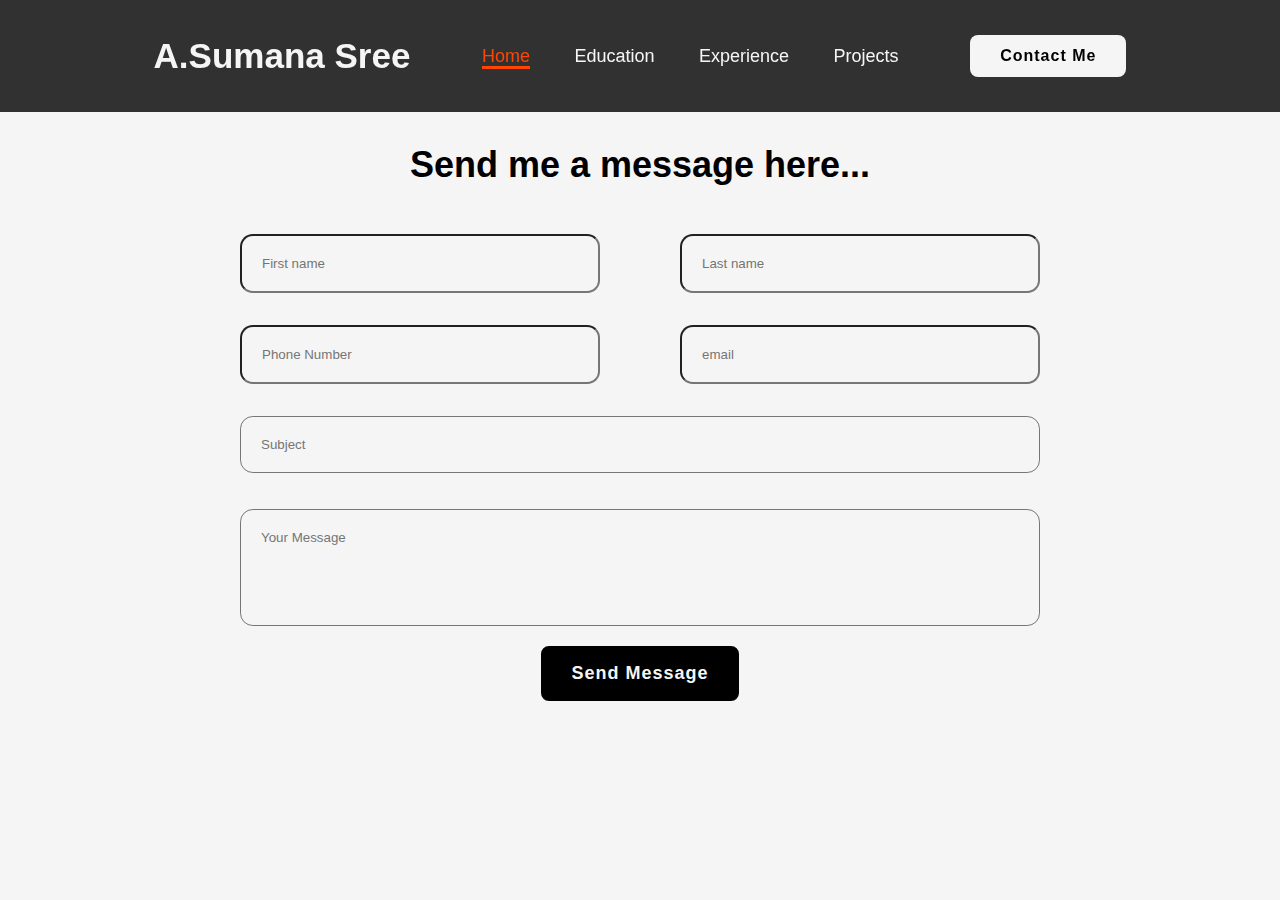
==== contact-me.html @ 4e2c1ece "added seperate page for contact me" ====
<!DOCTYPE html>
<html lang="en">
<head>
    <meta charset="UTF-8">
    <meta name="viewport" content="width=device-width, initial-scale=1.0">
    <title>Sumana-Portfolio</title>
    <link rel="stylesheet" href="style.css">
</head>
<body>
    <header class="header">
        <a href="#" class="logo">A.Sumana Sree</a>
        <nav class="navbar">
            <a href="index.html" class="active">Home</a>
            <a href="index.html#education">Education</a>
            <a href="#">Experience</a>
            <a href="projects.html">Projects</a>
        </nav>
        <a href="contact-me.html" class="contact">Contact Me</a>
    </header>
    
    <section id="contact-me" class="contact-form">
        <div class="contact-box">
            <h2 class="contact-me">Send me a message here...</h2>
            <form action="#" >
            <div class="input-box">
                <input type="text" placeholder="First name">
                <input type="text" placeholder="Last name">
            </div>
            <div class="input-box">
                <input type="number" placeholder="Phone Number">
                <input type="email" placeholder="email">
            </div>
            <textarea name="" id="" cols="30" rows="1" placeholder="Subject"></textarea>
            <textarea name="" id="" cols="30" rows="5" placeholder="Your Message"></textarea>
            <input type="submit" value="Send Message" class="btn-1">
        </form>
        </div>
    </section>

</body>
</html>
---- style.css ----
*{
    margin: 0;
    padding: 0;
    box-sizing:border-box;
    font-family: 'Poppins',
    sans-serif;
    text-decoration: none;
    list-style: none;

}

.header{
    position: fixed;
    top: 0;
    left: 0;
    width: 100%;
    padding: 35px 12%;
    background: rgba(0,0,0,0.8);
    backdrop-filter:blur(10px) ;
    display: flex;
    justify-content: space-between;
    align-items: center;
    z-index: 100;
}

.logo{
    font-size: 25px;
    color: whitesmoke;
    font-weight: 600;
    font-size: 35px;
    transition: 0.3s ease;
}

span{
    color: orangered;
}

.logo:hover{
    color:orangered;
    text-shadow: 0 0 25px orangered,
                 0 0 50px orangered;
    transform: scale(1.1);
}

.navbar a{
    font-size: 18px;
    color: whitesmoke;
    font-weight: 500;
    margin: 0 20px;
    border-bottom: 3px solid transparent;
    transition: 0.3s ease;
}

.navbar a:hover,
.navbar a.active{
    color: orangered;
    border-bottom: 3px solid orangered;
}

.contact{
    padding: 10px 28px;
    background-color: whitesmoke;
    color: black;
    border: 2px solid transparent;
    border-radius: 8px;
    font-size: 16px;
    letter-spacing: 1px;
    font-weight: 600;
    transition: 0.3s ease;
}

.contact:hover{
    background-color: orangered;
    box-shadow: 0 0 25px orangered;
    color: whitesmoke;
}

.body{
    background-color: whitesmoke;
}
.home{
    width: 100%;
    min-height: 100vh;
    background: whitesmoke;
    display: flex;
    align-items:center;
    gap: 7em;
    padding: 120px 12% 0;
}

.home-content{
    max-width: 1000px;
    align-items: center;
}

.home-content h3{
    font-size: 35px;
}

.home-content h1{
    font-size: 45px;
    line-height: 1.2;
}

.home-content p{
    font-size: 18px;
    margin: 25px 0 30px;
}

.btn-box{
    width: 600px;
    height: 50px;
    display: flex;
    gap: 2em;
}

.btn-1{
    padding: 15px 28px;
    background-color: black;
    color: whitesmoke;
    border: 2px solid black;
    border-radius: 8px;
    font-size: 18px;
    letter-spacing: 1px;
    font-weight: 600;
    transition: 0.3s ease;
    cursor: pointer;
}

.btn-1:hover{
    background-color: white;
    color: black;
}

.btn-2{
    padding: 15px 28px;
    background-color:orangered;
    color: whitesmoke;
    border: 2px solid black;
    border-radius: 8px;
    font-size: 18px;
    letter-spacing: 1px;
    font-weight: 600;
    transition: 0.3s ease;
    cursor: pointer;
}

.btn-2:hover{
    background-color: white;
    color: orangered;
}

.img-box img{
    border-radius: 50%;
    padding: 30px;
    width: 450px;
}

::-webkit-scrollbar{
    width: 15px;
}
::-webkit-scrollbar-thumb{
    background-color: orangered;
}
::-webkit-scrollbar-track{
    background-color: black;
    width: 50px;
}

.education{
    display:flex;
    justify-content: center;
    padding: 12% 8%;
    gap: 10em;
    align-items: center;
    background-color: black;
}
.img-box-2 img{
    position: relative;
    width: 400px;
    box-shadow: 0 0 25px orangered,
                0 0 50px orangered;
}

.education-content h2{
    font-size: 32px;
    color: orangered;
}
.education-content p{
    color: whitesmoke;
    font-size: 20px;
    margin: 2em 0 3em;
}

.projects{
    padding:12% 4%;

}
.flex-box{
    padding: 0px;
    display:flex;
    justify-content: space-evenly;
    align-items: flex-start;
    flex-wrap: wrap;
    gap: 1rem;
}
.project-box{
    flex: 1 1 calc(50%-2rem);
    max-width: calc(50%-2rem);
    box-sizing: border-box;
    max-height: 410px;
    padding: 1rem;
    font-size: 20px;
    color: black;
    background: whitesmoke;
    overflow: hidden;
    display: flex;
    flex-direction: column;
    border-radius: 0.8rem;
    margin: 1rem 0;
    border: 2px solid black;
}

.image{
    width: 100%;
    height: auto;
    max-height: 150px;
    display: flex;
    justify-content: center;
    align-items: center;
    overflow: hidden;
    border-radius: 0.8rem;
}
.image img{
    width: 100%;
    height: auto;
    object-fit: cover;
}
.project-content{
    padding: 1rem 0 0 0;
    overflow: hidden;
    display: flex;
    flex-direction: column;
    gap: 0rem;
}

.contact-box{
    justify-content: center;
    margin: 0;
    align-items: center;
    background-color: whitesmoke;
}
.contact-form{
    height: 100vh;
    margin: 0;
    background-color: whitesmoke;
}
.contact-form h2{
    text-align: center;
    font-size: 36px;
    padding-top: 9rem;
    padding-bottom: 2rem;
}
.contact-form form{
    max-width: 50em;
    margin: auto;
    text-align: center;
    padding-bottom: 0em;
    background: whitesmoke;
}

.input-box{
    display: flex;
    gap: 5rem;
}

.contact-form form .input-box input,
.contact-form form textarea{
    width: 100%;
    padding: 1.5em;
    color: black;
    background: whitesmoke;
    border-radius: 0.8rem;
    margin: 1rem 0;
    resize: none;
}


.footer{
    position: relative;
    bottom: 0;
    width: 100%;
    padding: 40px 0;
    background-color: black;

}
.footer .connect{
    text-align: center;
    color: whitesmoke;
    padding: 20px;
    font-size: 25px;
}
.footer .social{
    text-align: center;
    padding-bottom: 25px;
    color: whitesmoke;
}
.footer .social a{
    font-size: 24px;
    color: whitesmoke;
    border: 2px solid orangered;
    width: 40px;
    height: 40px;
    line-height: 38px;
    display: inline-block;
    text-align: center;
    border-radius: 50%;
    margin: 0 8px;
    box-shadow: inset 0 0 10px orangered, 0 0 10px orangered;
    transition: 0.3s ease;
}
.footer .social a:hover{
    transform: scale(1.2)translateY(-10px);
    color: orangered;
    border: 2px solid orangered;
}
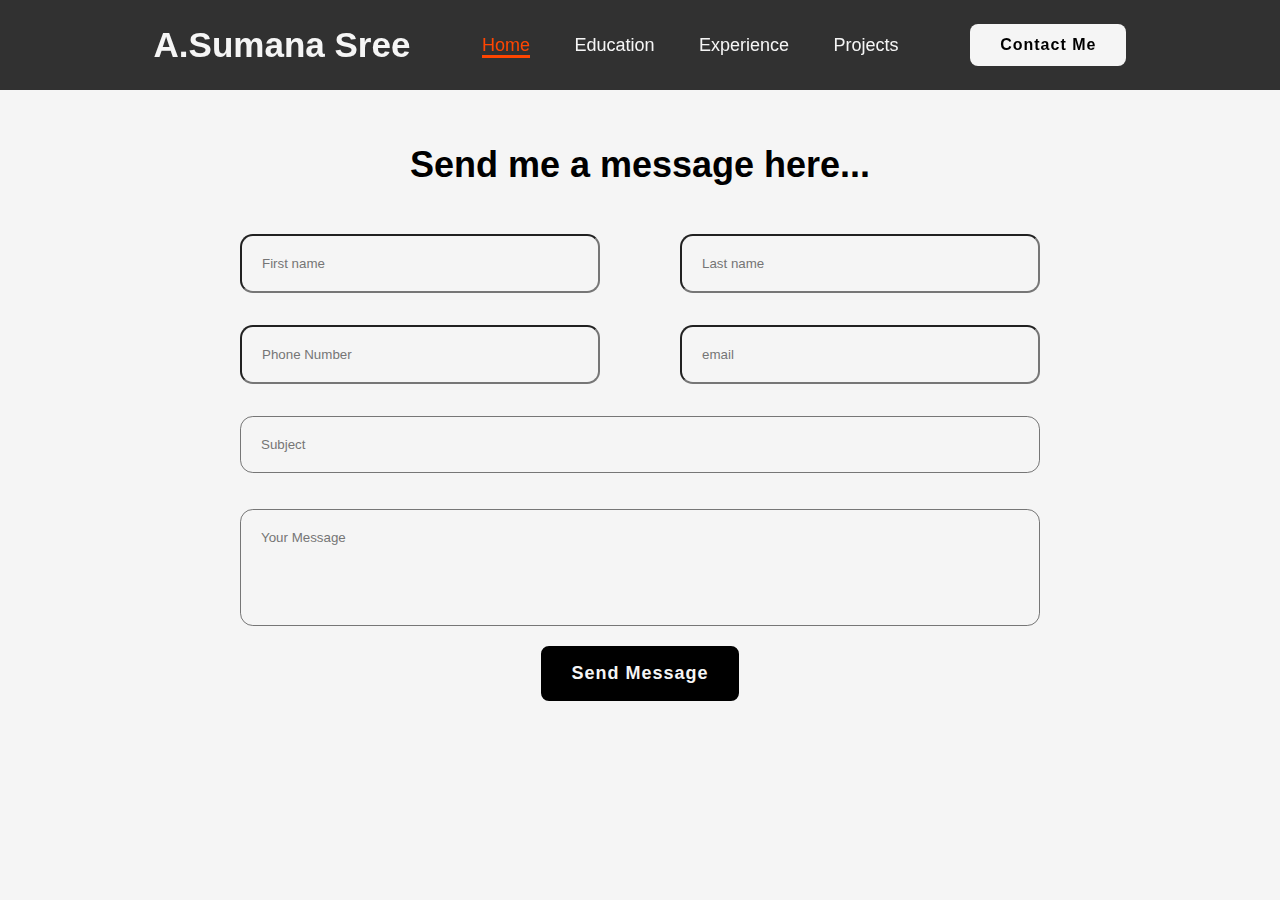
==== commit 6a685d53: "Completed adding Experience Section" ====
--- a/contact-me.html
+++ b/contact-me.html
@@ -12,7 +12,7 @@
         <nav class="navbar">
             <a href="index.html" class="active">Home</a>
             <a href="index.html#education">Education</a>
-            <a href="#">Experience</a>
+            <a href="index.html#experience">Experience</a>
             <a href="projects.html">Projects</a>
         </nav>
         <a href="contact-me.html" class="contact">Contact Me</a>
--- a/style.css
+++ b/style.css
@@ -14,6 +14,7 @@
     top: 0;
     left: 0;
     width: 100%;
+    height: 90px;
     padding: 35px 12%;
     background: rgba(0,0,0,0.8);
     backdrop-filter:blur(10px) ;
@@ -165,6 +166,16 @@
 ::-webkit-scrollbar-track{
     background-color: black;
     width: 50px;
+}
+
+.home p{
+    text-align: justify;
+    line-height: 1.3;
+}
+
+.education p{
+    text-align: justify;
+    line-height: 1.3;
 }
 
 .education{
@@ -285,12 +296,90 @@
     resize: none;
 }
 
+.experience-heading h2{
+    color: orangered;
+    text-align: center;
+    font-size: 36px;
+    padding-top: 3%;
+    padding-bottom: 4%;
+}
+
+.timeline{
+    width: 100%;
+    align-items: center;
+    display: flex;
+    flex-direction: column;
+    position:relative;
+    padding-left: 20%;
+    padding-bottom: 3.5%;
+}
+.role{
+    display: flex;
+    position: relative;
+    margin-bottom: 40px;
+    width: 100%;
+}
+.period{
+    font-weight: bold;
+    font-size: 20px;
+    color: #302f2f;
+    width: 150px;
+    text-align: right;
+    margin-right: 30px;
+}
+.month{
+    font-weight:bold;
+    font-size: 17px;
+    color:#302f2f;
+    line-height: 1.5;
+}
+.timeline::before {
+    content: "";
+    position: absolute;
+    left: 29.06%; 
+    top: 10px;
+    bottom: 70px;
+    width: 2px;
+    background-color: #ccc; 
+}
+.dot{
+    position: absolute;
+    left: 135px;
+    top: 4px;
+    width: 8px;
+    height: 8px;
+    background-color:#1a1a1a;
+    border-radius: 50%;
+}
+.experience-content{
+    width: 100%;
+    padding-right: 20%;
+    
+}
+.experience-content h3{
+    font-size: 20px;
+    color: orangered;
+    margin: 0;
+    margin-bottom: 5px;
+}
+.experience-content h4{
+    font-size: 17px;
+    color: #555;
+    margin: 0;
+    margin-bottom: 10px;
+}
+.experience-content p{
+    font-size: 17px;
+    color: #666;
+    line-height: 1.5;
+}
 
 .footer{
     position: relative;
     bottom: 0;
     width: 100%;
-    padding: 40px 0;
+    height: 20vh;
+    padding: 0px 0;
     background-color: black;
 
 }
